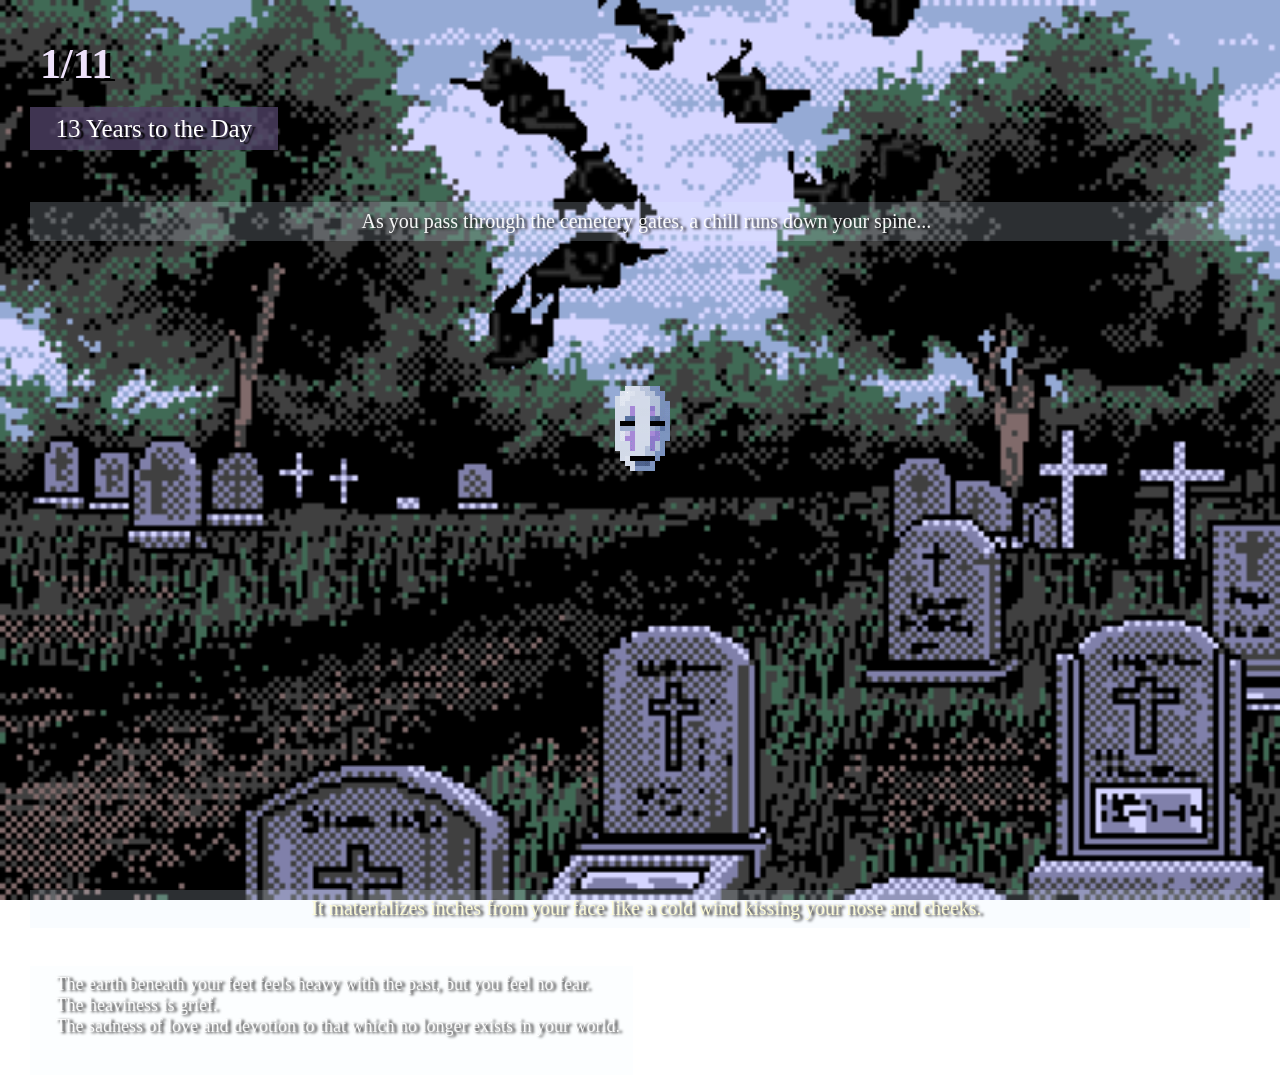
==== environ/env01.html @ 0680c8a9 "done" ====
<!doctype html>
<html lang="en">
<head>
    <meta charset="utf-8">
    <title>Environment 01</title>
    <link href="env01.css" rel="stylesheet" type="text/css">
</head>
<body>
<style>
        body {
            background-image: url(spooky.gif); 
            background-repeat: no-repeat; 
            background-position: center; 
            background-size: cover; 
            background-attachment: fixed; 
            margin: 0;
            min-height: auto; 
            min-width: 100%;
        }
</style>

<h1> 1/11 </h1>
<h2> 13 Years to the Day </h2>
<br>
<p class="highlighted-text">As you pass through the cemetery gates, a chill runs down your spine... 
</p>
<div class="text-box">
<img src="/environ/images/noface.gif" class="no-face" alt="ghost">
</div>
<p class="second-line"> It materializes inches from your face like a cold wind kissing your nose and cheeks. 
</p>
<br>
<p class="last-text">The earth beneath your feet feels heavy with the past, but you feel no fear. <br>
     The heaviness is grief. <br>
     The sadness of love and devotion to that which no longer exists in your world. 
</p>
<br>


</body>
</html>
---- environ/env01.css ----
.highlighted-text {
    background-color: rgba(221, 237, 255, 0.196);
    text-align: center;
    margin-bottom: 100px;
}

.second-line {
    margin-top: 45px;
    text-align: center;
    font-weight:100;
    color: rgba(254, 252, 215, 0.963);
    background-color: rgba(221, 237, 255, 0.196);
    
}

.last-text {
   margin-top: 5px;
   display: inline-block;
   font-size: 18px;
   padding-bottom: 3%;
}


p { font-size: 20px; 
    color: rgba(255, 255, 255, 0.948);  
    font-weight:lighter;
    margin: 30px;
    margin-top: 12px;
    text-shadow: 3px 1px 3px rgb(0, 0, 0);
    padding:0.6%;
    padding-right: 1%;
    padding-left: 2%;
    background-color: rgba(233, 244, 254, 0.161);
    margin-bottom: 15px;
}


h1 { font-size: 42px;
    margin: 40px;
    margin-bottom: 9px;
    text-shadow: 5px 3px 0.5px rgb(0, 0, 0);
    color: rgb(238, 226, 251);
}

h2 { font-size: 25px;
    color: white;  
    font-weight:lighter;
    margin: 40px;
    margin-top: 10px;
    margin-bottom: 40px;
    margin-left: 30px;
    text-shadow: 4px 1.5px 1.5px rgb(0, 0, 0);
    background-color: rgba(81, 67, 103, 0.789);
    display: inline-block;
    padding:0.6%;
    padding-right: 2%;
    padding-left: 2%;
}

.text-box {
  text-align: center;
}
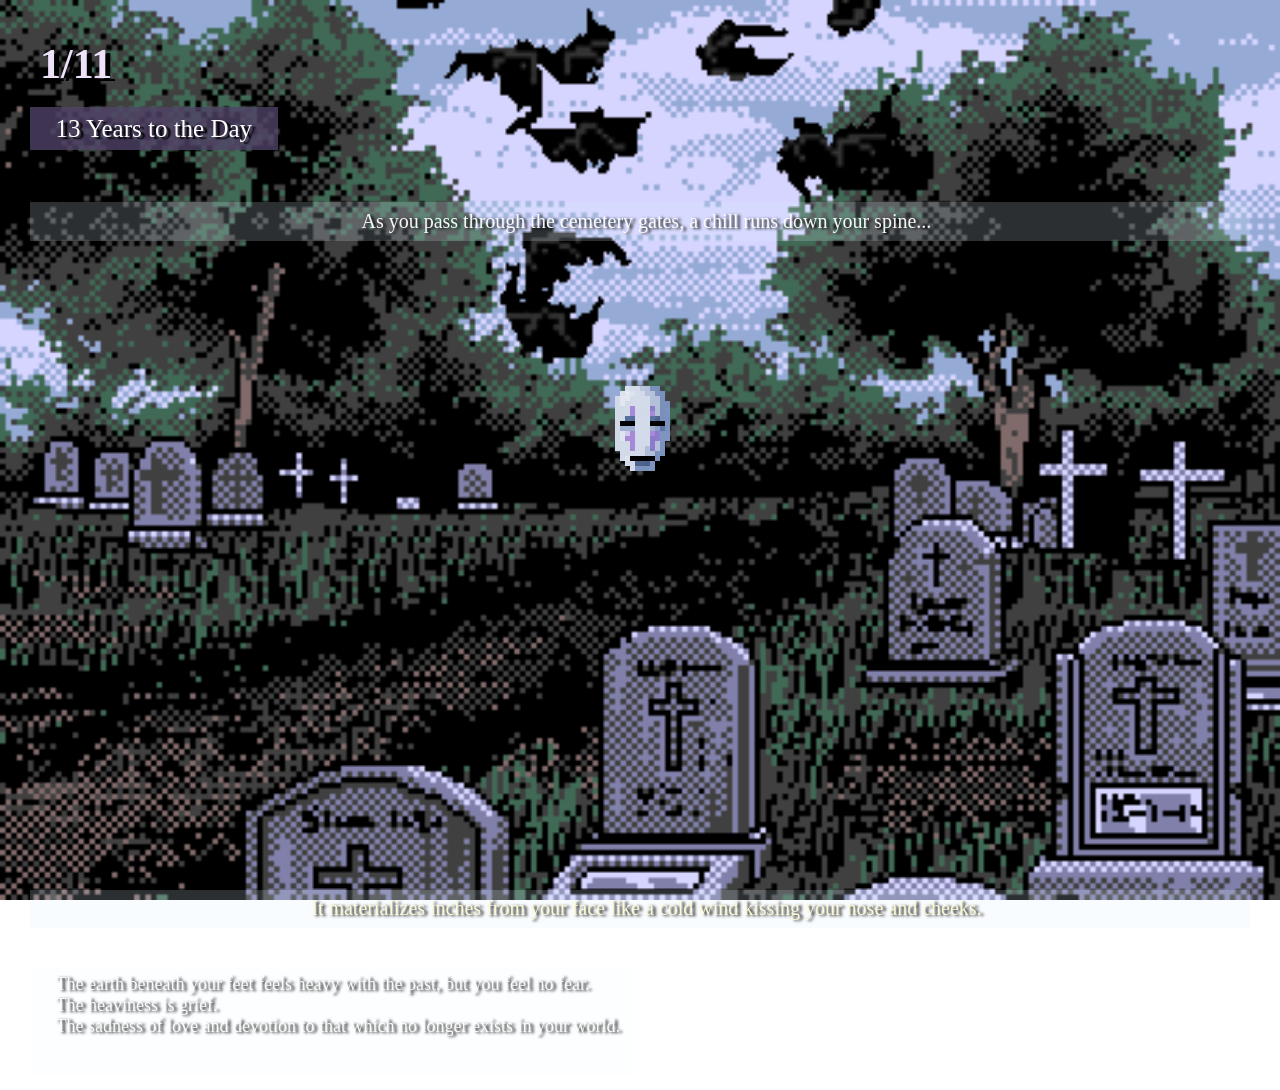
==== commit db05281e: "lol" ====
--- a/environ/env01.html
+++ b/environ/env01.html
@@ -25,7 +25,7 @@
 <p class="highlighted-text">As you pass through the cemetery gates, a chill runs down your spine... 
 </p>
 <div class="text-box">
-<img src="/environ/images/noface.gif" class="no-face" alt="ghost">
+<img src="images/noface.gif" class="no-face" alt="ghost">
 </div>
 <p class="second-line"> It materializes inches from your face like a cold wind kissing your nose and cheeks. 
 </p>
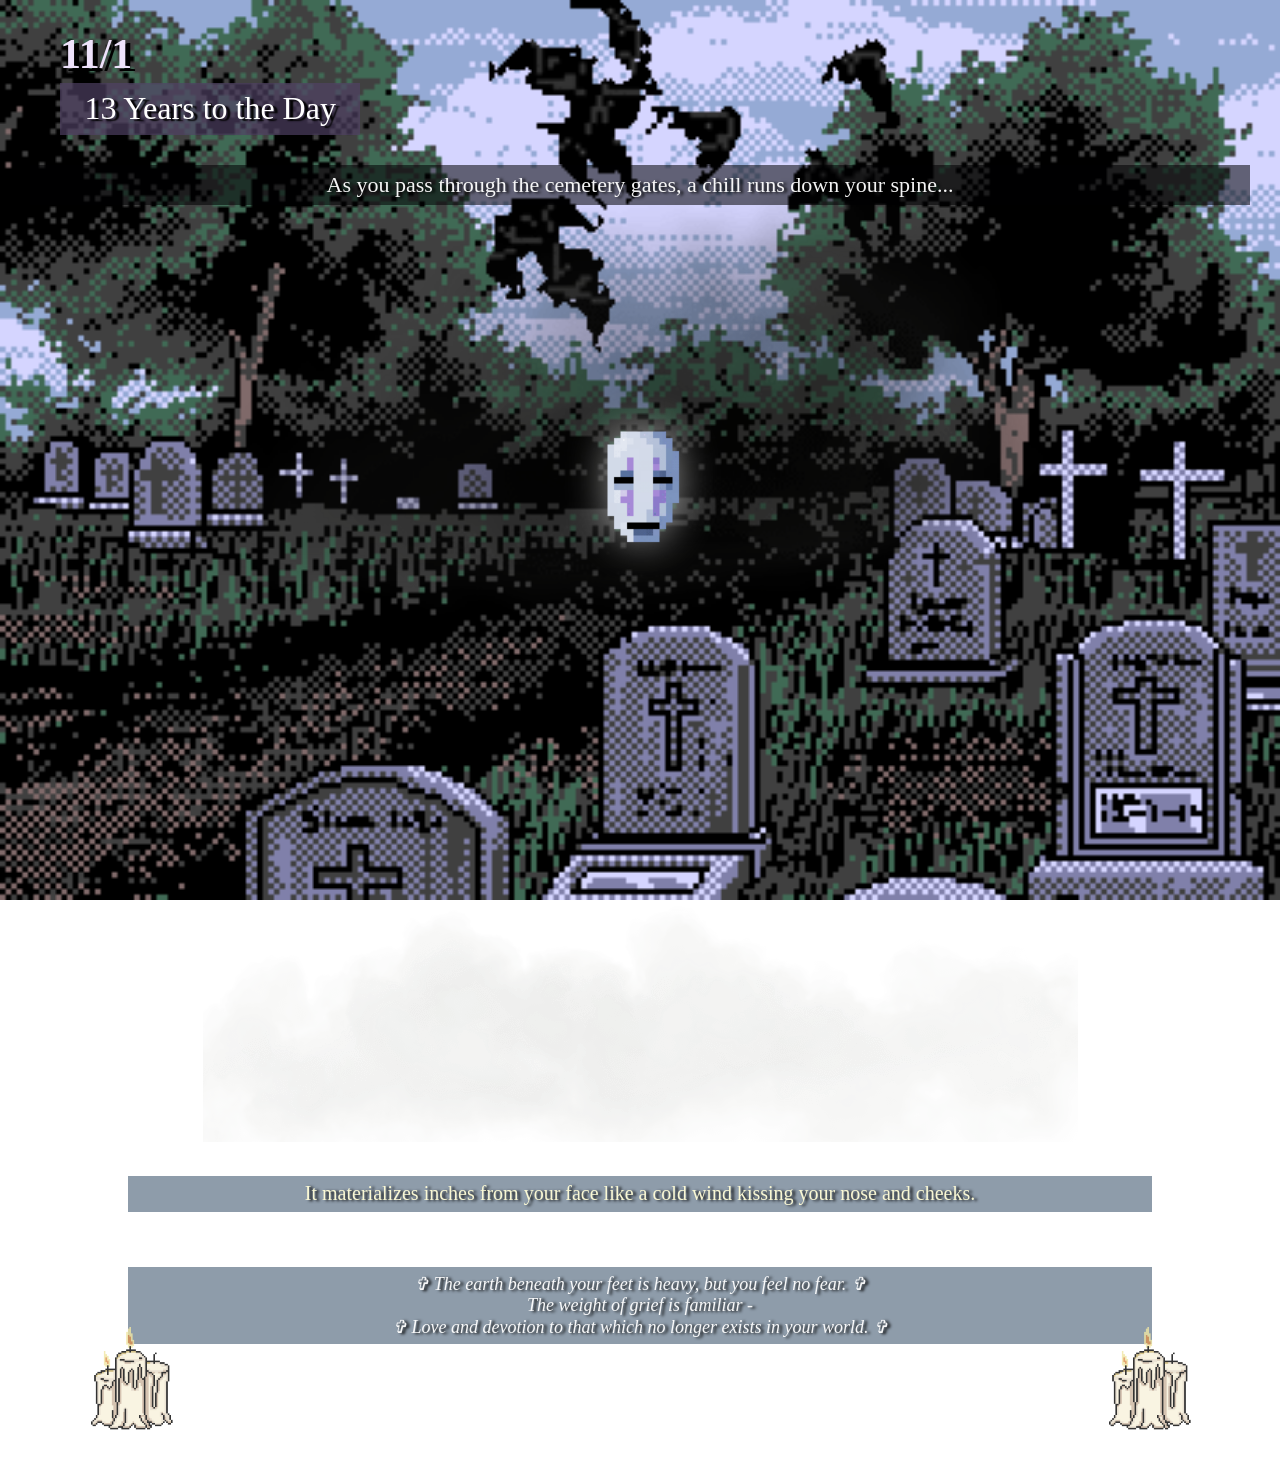
==== commit 596aecf0: "done" ====
--- a/environ/env01.html
+++ b/environ/env01.html
@@ -1,3 +1,4 @@
+
 <!doctype html>
 <html lang="en">
 <head>
@@ -5,37 +6,40 @@
     <title>Environment 01</title>
     <link href="env01.css" rel="stylesheet" type="text/css">
 </head>
+
 <body>
-<style>
-        body {
-            background-image: url(spooky.gif); 
-            background-repeat: no-repeat; 
-            background-position: center; 
-            background-size: cover; 
-            background-attachment: fixed; 
-            margin: 0;
-            min-height: auto; 
-            min-width: 100%;
-        }
-</style>
 
-<h1> 1/11 </h1>
-<h2> 13 Years to the Day </h2>
-<br>
-<p class="highlighted-text">As you pass through the cemetery gates, a chill runs down your spine... 
-</p>
-<div class="text-box">
-<img src="images/noface.gif" class="no-face" alt="ghost">
+<div class="top-zone">
+    <h1> 11/1 </h1>
+    <h2> 13 Years to the Day </h2>
+    <p class="highlighted-text">As you pass through the cemetery gates, a chill runs down your spine...</p>
 </div>
-<p class="second-line"> It materializes inches from your face like a cold wind kissing your nose and cheeks. 
-</p>
-<br>
-<p class="last-text">The earth beneath your feet feels heavy with the past, but you feel no fear. <br>
-     The heaviness is grief. <br>
-     The sadness of love and devotion to that which no longer exists in your world. 
-</p>
+
 <br>
 
+<div class="main-zone">
+
+    <div class="text-box"> 
+        <img src="images/noface.gif" id="ghost" alt="ghost">
+        <img src="images/blackcloud.png" id="black-cloud">
+    </div>
+
+    <img src="images/whitefog.webp" id="fog">
+    
+    <p class="second-line">It materializes inches from your face like a cold wind kissing your nose and cheeks.</p>
+    
+    <p class="last-text" >
+        ✞ The earth beneath your feet is heavy, but you feel no fear. ✞ <br>
+         The weight of grief is familiar -  <br>
+        ✞ Love and devotion to that which no longer exists in your world. ✞
+    </p>
+
+    <div class="candles-container">
+        <img src="images/candles.gif" id="left-candles" >
+        <img src="images/candles.gif" id="right-candles" >
+    </div>
+
+</div>
 
 </body>
 </html>
--- a/environ/env01.css
+++ b/environ/env01.css
@@ -1,64 +1,133 @@
 
+body {
+    background-image: url(spooky.gif); 
+    background-repeat: no-repeat; 
+    background-position: center; 
+    background-size: cover; 
+    background-attachment: fixed; 
+    margin: 0;
+    min-height: auto; 
+    min-width: 100%;
+    }
+
+.top-zone {
+    padding: 30px;
+    overflow: hidden;
+    position: relative;
+    min-height: 250px;
+}
+
+.main-zone {
+    display: flex;              
+    flex-direction: column;      
+    align-items: center;        
+    gap: 15px;                   
+    width: 80%;
+    margin: 0 auto;              
+    padding: 20px;
+    border-radius: 10px;
+   
+}
+
+#ghost {
+    width: 650px; 
+    max-width: 100%;
+    filter: drop-shadow(0 0 20px rgba(255, 255, 255, 0.558));
+    
+}
+
+#black-cloud {
+    position: absolute;
+    top: -7%;
+    left: 50%;
+    width: 70%;
+    transform:translateX(-50%);
+    height: auto;
+    object-fit: cover;
+    opacity: 0.4;
+    z-index: -1;
+}
+
+#fog {
+    opacity: 0.35;
+    margin-top: -250px;
+}
+
+.candles-container {
+    display: flex;
+    justify-content: space-between;
+    align-items: center;
+    width: 115%;
+    margin-top: -8%;        
+}
+
+#left-candles, #right-candles {
+    width: 160px;      
+    height: auto;
+    opacity: 0.8;
+}
 
 .highlighted-text {
-    background-color: rgba(221, 237, 255, 0.196);
+    background-color: rgba(0, 1, 2, 0.543);
     text-align: center;
     margin-bottom: 100px;
+    margin-top: 30px;
+    font-size: 22px;
 }
 
 .second-line {
-    margin-top: 45px;
+    font-size: 20px;
+    margin-top: 19px;
     text-align: center;
-    font-weight:100;
+    font-weight: 100;
     color: rgba(254, 252, 215, 0.963);
-    background-color: rgba(221, 237, 255, 0.196);
-    
+    rgba (0, 33, 64, 0.443);
 }
 
 .last-text {
-   margin-top: 5px;
-   display: inline-block;
+    font-style: italic;
+   margin-top: 20px;
    font-size: 18px;
    padding-bottom: 3%;
+    color: rgba(255, 255, 255, 0.948);  
+    font-weight: lighter;
+    text-shadow: 3px 1px 3px rgb(0, 0, 0);
+    padding: 0.6% 2%;
+    background-color: rgba(0, 33, 64, 0.443);
+    width: 100%;
+    box-sizing: border-box;
+    text-align: center;
 }
 
-
-p { font-size: 20px; 
+p { 
+    margin-top: 13px;
+   font-size: 18px;
+   padding-bottom: 3%;
     color: rgba(255, 255, 255, 0.948);  
-    font-weight:lighter;
-    margin: 30px;
-    margin-top: 12px;
+    font-weight: lighter;
     text-shadow: 3px 1px 3px rgb(0, 0, 0);
-    padding:0.6%;
-    padding-right: 1%;
-    padding-left: 2%;
-    background-color: rgba(233, 244, 254, 0.161);
-    margin-bottom: 15px;
+    padding: 0.6% 2%;
+    background-color: rgba(0, 33, 64, 0.443);
+    width: 100%;
+    box-sizing: border-box;
+    text-align: center;
 }
 
-
-h1 { font-size: 42px;
-    margin: 40px;
-    margin-bottom: 9px;
+h1 { 
+    font-size: 42px;
+    margin: 0 0 5px 30px;
     text-shadow: 5px 3px 0.5px rgb(0, 0, 0);
     color: rgb(238, 226, 251);
 }
 
-h2 { font-size: 25px;
+h2 { 
+    font-size: 32px;
     color: white;  
-    font-weight:lighter;
-    margin: 40px;
-    margin-top: 10px;
-    margin-bottom: 40px;
-    margin-left: 30px;
+    font-weight: lighter;
+    margin: 0 0 0 30px;
     text-shadow: 4px 1.5px 1.5px rgb(0, 0, 0);
-    background-color: rgba(81, 67, 103, 0.789);
+    background-color: rgba(81, 67, 103, 0.668);
     display: inline-block;
-    padding:0.6%;
-    padding-right: 2%;
-    padding-left: 2%;
+    padding: 0.6% 2%;
 }
 
-.text-box {
-  text-align: center;
-}
